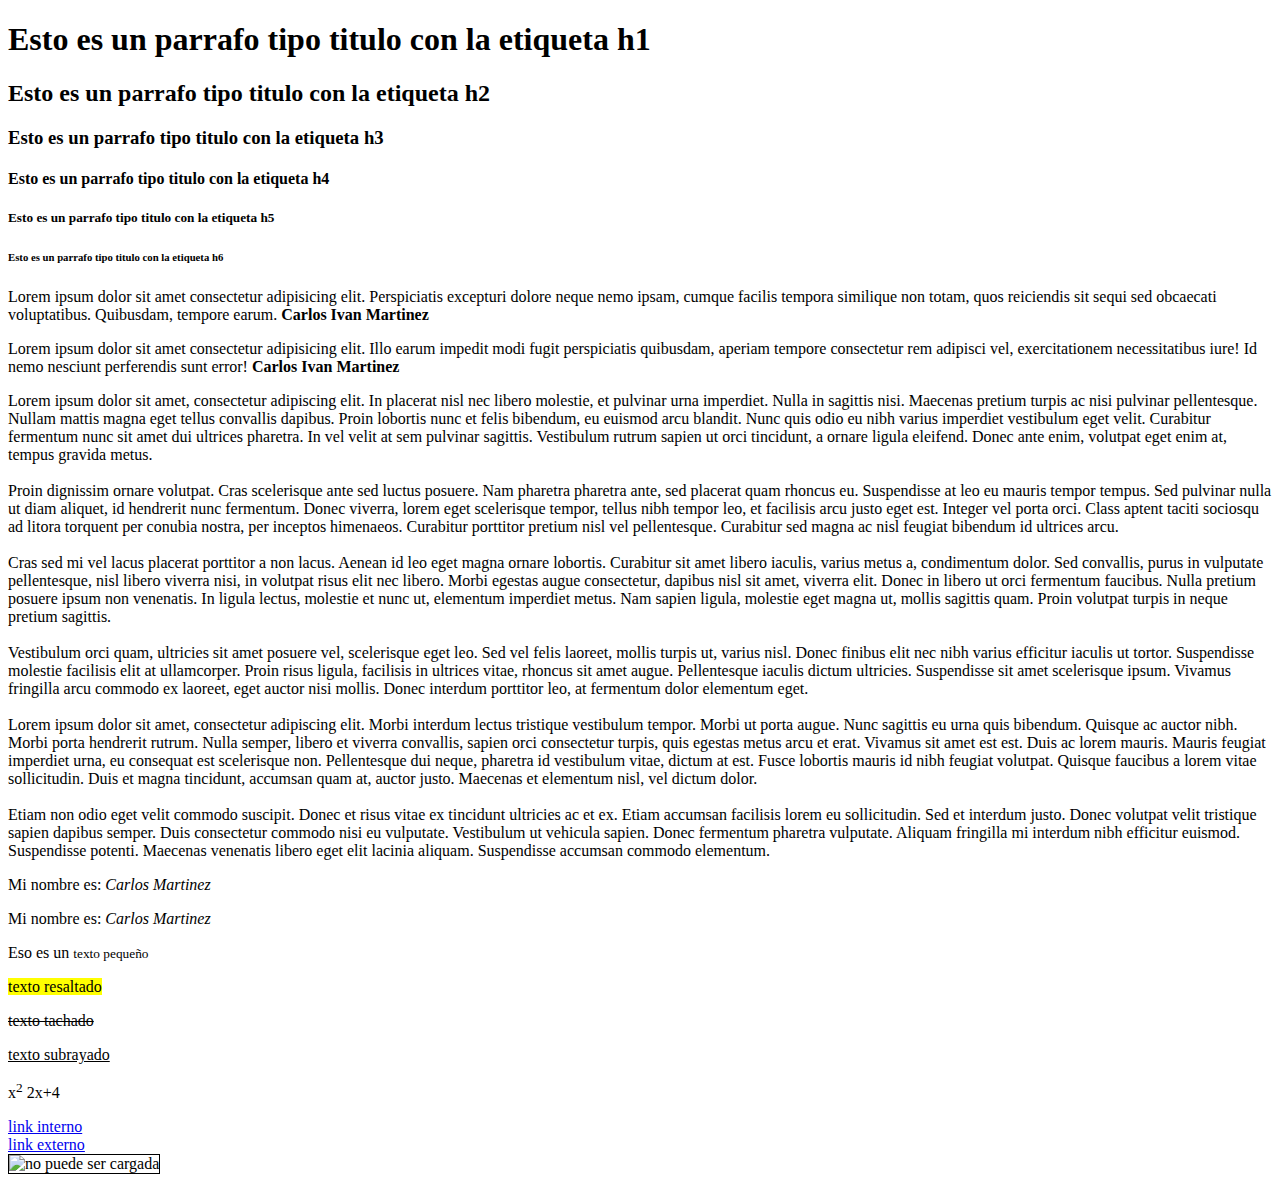
==== index.html @ 2f70bd05 "Update index.html" ====
<!DOCTYPE html>   <!--Navegador interprete-->
<html lang="en">  <!--Lenguaje español-->
<head>  <!--Cabecera-->
    <meta charset="UTF-8"> <!--recibir español latino-->
    <meta http-equiv="X-UA-Compatible" content="IE=edge">
    <meta name="viewport" content="width=device-width, initial-scale=1.0"> <!--responsive -->
    <title>HTML</title> <!--titulo de la pagina-->
</head>
<body>  <!--cuerpo de la pagina-->

    <!--ETIQUETAS-->
    <!--Etiquetas Titulos-->
    <h1>Esto es un parrafo tipo titulo con la etiqueta h1</h1>
    <h2>Esto es un parrafo tipo titulo con la etiqueta h2</h2>
    <h3>Esto es un parrafo tipo titulo con la etiqueta h3</h3>
    <h4>Esto es un parrafo tipo titulo con la etiqueta h4</h4>
    <h5>Esto es un parrafo tipo titulo con la etiqueta h5</h5>
    <h6>Esto es un parrafo tipo titulo con la etiqueta h6</h6>
    
     <!--Edwin-->
    

    <!--Etiquetas parrafo--> <!--"b" dar negrita-->
    <p>Lorem ipsum dolor sit amet consectetur adipisicing elit. Perspiciatis excepturi dolore neque nemo ipsam, cumque facilis tempora similique non totam, quos reiciendis sit sequi sed obcaecati voluptatibus. Quibusdam, tempore earum. <b>Carlos Ivan Martinez</b>
    </p>

    <!--strong: darle peso semantico-->
    <p>Lorem ipsum dolor sit amet consectetur adipisicing elit. Illo earum impedit modi fugit perspiciatis quibusdam, aperiam tempore consectetur rem adipisci vel, exercitationem necessitatibus iure! Id nemo nesciunt perferendis sunt error! <strong>Carlos Ivan Martinez</strong></p>

    <p>Lorem ipsum dolor sit amet, consectetur adipiscing elit. In placerat nisl nec libero molestie, et pulvinar urna imperdiet. Nulla in sagittis nisi. Maecenas pretium turpis ac nisi pulvinar pellentesque. Nullam mattis magna eget tellus convallis dapibus. Proin lobortis nunc et felis bibendum, eu euismod arcu blandit. Nunc quis odio eu nibh varius imperdiet vestibulum eget velit. Curabitur fermentum nunc sit amet dui ultrices pharetra. In vel velit at sem pulvinar sagittis. Vestibulum rutrum sapien ut orci tincidunt, a ornare ligula eleifend. Donec ante enim, volutpat eget enim at, tempus gravida metus.
    <br></br>
    Proin dignissim ornare volutpat. Cras scelerisque ante sed luctus posuere. Nam pharetra pharetra ante, sed placerat quam rhoncus eu. Suspendisse at leo eu mauris tempor tempus. Sed pulvinar nulla ut diam aliquet, id hendrerit nunc fermentum. Donec viverra, lorem eget scelerisque tempor, tellus nibh tempor leo, et facilisis arcu justo eget est. Integer vel porta orci. Class aptent taciti sociosqu ad litora torquent per conubia nostra, per inceptos himenaeos. Curabitur porttitor pretium nisl vel pellentesque. Curabitur sed magna ac nisl feugiat bibendum id ultrices arcu.
    <br></br>
    Cras sed mi vel lacus placerat porttitor a non lacus. Aenean id leo eget magna ornare lobortis. Curabitur sit amet libero iaculis, varius metus a, condimentum dolor. Sed convallis, purus in vulputate pellentesque, nisl libero viverra nisi, in volutpat risus elit nec libero. Morbi egestas augue consectetur, dapibus nisl sit amet, viverra elit. Donec in libero ut orci fermentum faucibus. Nulla pretium posuere ipsum non venenatis. In ligula lectus, molestie et nunc ut, elementum imperdiet metus. Nam sapien ligula, molestie eget magna ut, mollis sagittis quam. Proin volutpat turpis in neque pretium sagittis.
    <br></br>
    Vestibulum orci quam, ultricies sit amet posuere vel, scelerisque eget leo. Sed vel felis laoreet, mollis turpis ut, varius nisl. Donec finibus elit nec nibh varius efficitur iaculis ut tortor. Suspendisse molestie facilisis elit at ullamcorper. Proin risus ligula, facilisis in ultrices vitae, rhoncus sit amet augue. Pellentesque iaculis dictum ultricies. Suspendisse sit amet scelerisque ipsum. Vivamus fringilla arcu commodo ex laoreet, eget auctor nisi mollis. Donec interdum porttitor leo, at fermentum dolor elementum eget.
    <br></br>
    Lorem ipsum dolor sit amet, consectetur adipiscing elit. Morbi interdum lectus tristique vestibulum tempor. Morbi ut porta augue. Nunc sagittis eu urna quis bibendum. Quisque ac auctor nibh. Morbi porta hendrerit rutrum. Nulla semper, libero et viverra convallis, sapien orci consectetur turpis, quis egestas metus arcu et erat. Vivamus sit amet est est. Duis ac lorem mauris. Mauris feugiat imperdiet urna, eu consequat est scelerisque non. Pellentesque dui neque, pharetra id vestibulum vitae, dictum at est. Fusce lobortis mauris id nibh feugiat volutpat. Quisque faucibus a lorem vitae sollicitudin. Duis et magna tincidunt, accumsan quam at, auctor justo. Maecenas et elementum nisl, vel dictum dolor.
    <br></br>
    Etiam non odio eget velit commodo suscipit. Donec et risus vitae ex tincidunt ultricies ac et ex. Etiam accumsan facilisis lorem eu sollicitudin. Sed et interdum justo. Donec volutpat velit tristique sapien dapibus semper. Duis consectetur commodo nisi eu vulputate. Vestibulum ut vehicula sapien. Donec fermentum pharetra vulputate. Aliquam fringilla mi interdum nibh efficitur euismod. Suspendisse potenti. Maecenas venenatis libero eget elit lacinia aliquam. Suspendisse accumsan commodo elementum.
    </p>

    <!--texto cursiva-->
    <p>Mi nombre es: <i>Carlos Martinez</i></p>

    <!--peso semantico-->
    <p>Mi nombre es: <em>Carlos Martinez</em></p>

    <p>Eso es un <small>texto pequeño</small></p>

    <p><mark>texto resaltado</mark></p>

    <p><del>texto tachado</del></p>
    
    <p><ins>texto subrayado</ins></p>

    <p>x<sup>2</sup> 2x+4</p>

    <!--Etiqueta de enlace-->

    <!--link interno-->
    <!--target="_blank"= abrir archivo en otra pestaña en blanco-->
    <a href="prueba/prueba.html" target="_blank" rel="noopener">link interno</a>

    <br/>
    <a href="https://www.google.com"  target="_blank" rel="noopener">link externo</a>
    <br />
    <!--etiqueta imagen-->
    <img src="img/imagen_uno.jpg" alt="no puede ser cargada" width = "300" height = "300" border = "1" border-radius = "5" border-style="solid" border-color="black" border-top-color="black" border-bottom-color="black" border-left-color="black" border-right-color="black" border-top-style="solid" border-bottom-style="solid">
    
</body>
</html>
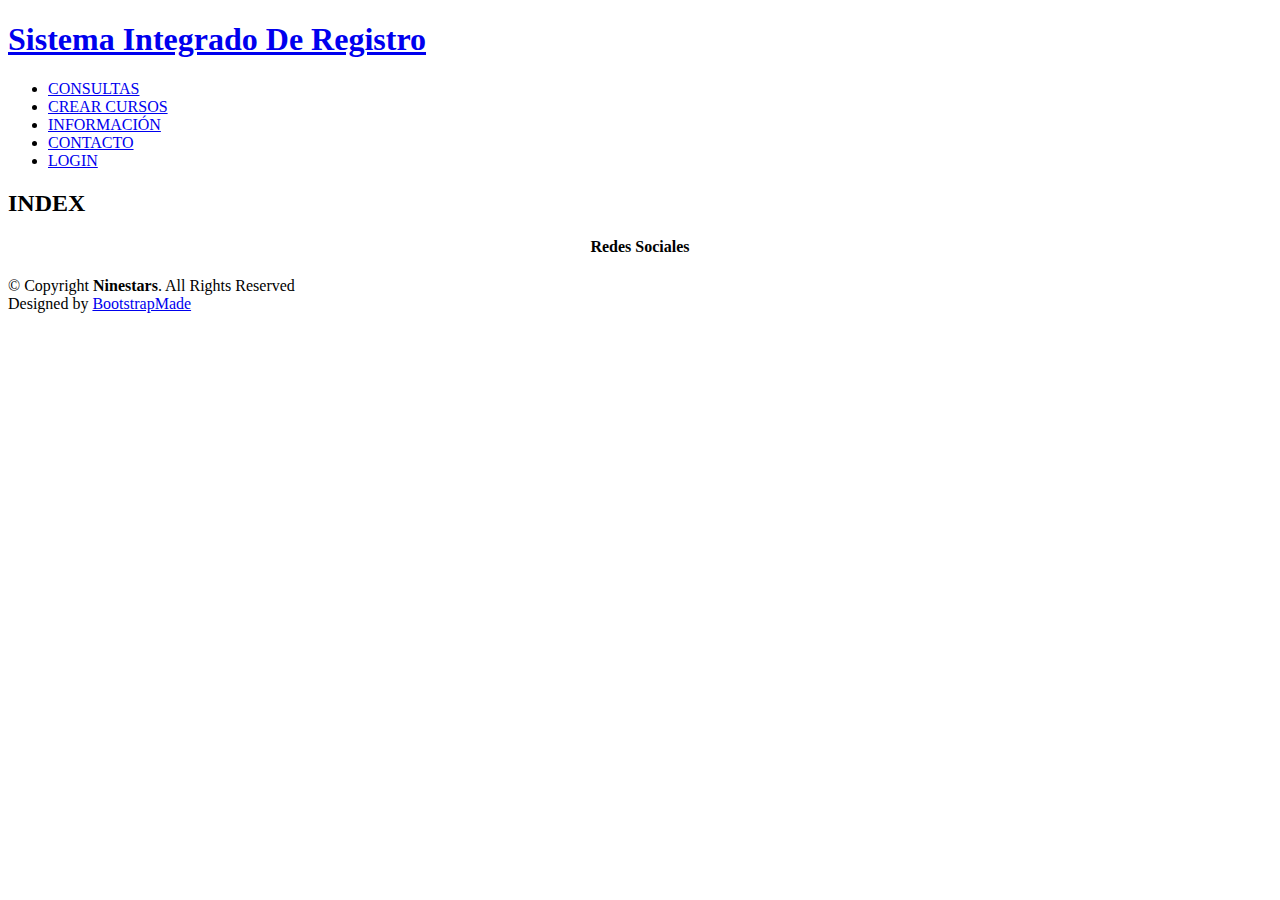
==== commit e858ea28: "Add files via upload" ====
--- a/index.html
+++ b/index.html
@@ -1,72 +1,123 @@
-<!DOCTYPE html>   <!--Navegador interprete-->
-<html lang="en">  <!--Lenguaje español-->
-<head>  <!--Cabecera-->
-    <meta charset="UTF-8"> <!--recibir español latino-->
-    <meta http-equiv="X-UA-Compatible" content="IE=edge">
-    <meta name="viewport" content="width=device-width, initial-scale=1.0"> <!--responsive -->
-    <title>HTML</title> <!--titulo de la pagina-->
-</head>
-<body>  <!--cuerpo de la pagina-->
-
-    <!--ETIQUETAS-->
-    <!--Etiquetas Titulos-->
-    <h1>Esto es un parrafo tipo titulo con la etiqueta h1</h1>
-    <h2>Esto es un parrafo tipo titulo con la etiqueta h2</h2>
-    <h3>Esto es un parrafo tipo titulo con la etiqueta h3</h3>
-    <h4>Esto es un parrafo tipo titulo con la etiqueta h4</h4>
-    <h5>Esto es un parrafo tipo titulo con la etiqueta h5</h5>
-    <h6>Esto es un parrafo tipo titulo con la etiqueta h6</h6>
-    
-     <!--Edwin-->
-    
-
-    <!--Etiquetas parrafo--> <!--"b" dar negrita-->
-    <p>Lorem ipsum dolor sit amet consectetur adipisicing elit. Perspiciatis excepturi dolore neque nemo ipsam, cumque facilis tempora similique non totam, quos reiciendis sit sequi sed obcaecati voluptatibus. Quibusdam, tempore earum. <b>Carlos Ivan Martinez</b>
-    </p>
-
-    <!--strong: darle peso semantico-->
-    <p>Lorem ipsum dolor sit amet consectetur adipisicing elit. Illo earum impedit modi fugit perspiciatis quibusdam, aperiam tempore consectetur rem adipisci vel, exercitationem necessitatibus iure! Id nemo nesciunt perferendis sunt error! <strong>Carlos Ivan Martinez</strong></p>
-
-    <p>Lorem ipsum dolor sit amet, consectetur adipiscing elit. In placerat nisl nec libero molestie, et pulvinar urna imperdiet. Nulla in sagittis nisi. Maecenas pretium turpis ac nisi pulvinar pellentesque. Nullam mattis magna eget tellus convallis dapibus. Proin lobortis nunc et felis bibendum, eu euismod arcu blandit. Nunc quis odio eu nibh varius imperdiet vestibulum eget velit. Curabitur fermentum nunc sit amet dui ultrices pharetra. In vel velit at sem pulvinar sagittis. Vestibulum rutrum sapien ut orci tincidunt, a ornare ligula eleifend. Donec ante enim, volutpat eget enim at, tempus gravida metus.
-    <br></br>
-    Proin dignissim ornare volutpat. Cras scelerisque ante sed luctus posuere. Nam pharetra pharetra ante, sed placerat quam rhoncus eu. Suspendisse at leo eu mauris tempor tempus. Sed pulvinar nulla ut diam aliquet, id hendrerit nunc fermentum. Donec viverra, lorem eget scelerisque tempor, tellus nibh tempor leo, et facilisis arcu justo eget est. Integer vel porta orci. Class aptent taciti sociosqu ad litora torquent per conubia nostra, per inceptos himenaeos. Curabitur porttitor pretium nisl vel pellentesque. Curabitur sed magna ac nisl feugiat bibendum id ultrices arcu.
-    <br></br>
-    Cras sed mi vel lacus placerat porttitor a non lacus. Aenean id leo eget magna ornare lobortis. Curabitur sit amet libero iaculis, varius metus a, condimentum dolor. Sed convallis, purus in vulputate pellentesque, nisl libero viverra nisi, in volutpat risus elit nec libero. Morbi egestas augue consectetur, dapibus nisl sit amet, viverra elit. Donec in libero ut orci fermentum faucibus. Nulla pretium posuere ipsum non venenatis. In ligula lectus, molestie et nunc ut, elementum imperdiet metus. Nam sapien ligula, molestie eget magna ut, mollis sagittis quam. Proin volutpat turpis in neque pretium sagittis.
-    <br></br>
-    Vestibulum orci quam, ultricies sit amet posuere vel, scelerisque eget leo. Sed vel felis laoreet, mollis turpis ut, varius nisl. Donec finibus elit nec nibh varius efficitur iaculis ut tortor. Suspendisse molestie facilisis elit at ullamcorper. Proin risus ligula, facilisis in ultrices vitae, rhoncus sit amet augue. Pellentesque iaculis dictum ultricies. Suspendisse sit amet scelerisque ipsum. Vivamus fringilla arcu commodo ex laoreet, eget auctor nisi mollis. Donec interdum porttitor leo, at fermentum dolor elementum eget.
-    <br></br>
-    Lorem ipsum dolor sit amet, consectetur adipiscing elit. Morbi interdum lectus tristique vestibulum tempor. Morbi ut porta augue. Nunc sagittis eu urna quis bibendum. Quisque ac auctor nibh. Morbi porta hendrerit rutrum. Nulla semper, libero et viverra convallis, sapien orci consectetur turpis, quis egestas metus arcu et erat. Vivamus sit amet est est. Duis ac lorem mauris. Mauris feugiat imperdiet urna, eu consequat est scelerisque non. Pellentesque dui neque, pharetra id vestibulum vitae, dictum at est. Fusce lobortis mauris id nibh feugiat volutpat. Quisque faucibus a lorem vitae sollicitudin. Duis et magna tincidunt, accumsan quam at, auctor justo. Maecenas et elementum nisl, vel dictum dolor.
-    <br></br>
-    Etiam non odio eget velit commodo suscipit. Donec et risus vitae ex tincidunt ultricies ac et ex. Etiam accumsan facilisis lorem eu sollicitudin. Sed et interdum justo. Donec volutpat velit tristique sapien dapibus semper. Duis consectetur commodo nisi eu vulputate. Vestibulum ut vehicula sapien. Donec fermentum pharetra vulputate. Aliquam fringilla mi interdum nibh efficitur euismod. Suspendisse potenti. Maecenas venenatis libero eget elit lacinia aliquam. Suspendisse accumsan commodo elementum.
-    </p>
-
-    <!--texto cursiva-->
-    <p>Mi nombre es: <i>Carlos Martinez</i></p>
-
-    <!--peso semantico-->
-    <p>Mi nombre es: <em>Carlos Martinez</em></p>
-
-    <p>Eso es un <small>texto pequeño</small></p>
-
-    <p><mark>texto resaltado</mark></p>
-
-    <p><del>texto tachado</del></p>
-    
-    <p><ins>texto subrayado</ins></p>
-
-    <p>x<sup>2</sup> 2x+4</p>
-
-    <!--Etiqueta de enlace-->
-
-    <!--link interno-->
-    <!--target="_blank"= abrir archivo en otra pestaña en blanco-->
-    <a href="prueba/prueba.html" target="_blank" rel="noopener">link interno</a>
-
-    <br/>
-    <a href="https://www.google.com"  target="_blank" rel="noopener">link externo</a>
-    <br />
-    <!--etiqueta imagen-->
-    <img src="img/imagen_uno.jpg" alt="no puede ser cargada" width = "300" height = "300" border = "1" border-radius = "5" border-style="solid" border-color="black" border-top-color="black" border-bottom-color="black" border-left-color="black" border-right-color="black" border-top-style="solid" border-bottom-style="solid">
-    
-</body>
-</html>
+<!DOCTYPE html>
+<html lang="en">
+
+<head>
+  <meta charset="utf-8">
+  <meta content="width=device-width, initial-scale=1.0" name="viewport">
+
+  <title>SIR</title>
+  <meta content="" name="description">
+  <meta content="" name="keywords">
+
+  <!-- Favicons -->
+  <link href="assets/img/favicon.png" rel="icon">
+  <link href="assets/img/apple-touch-icon.png" rel="apple-touch-icon">
+
+  <!-- Google Fonts -->
+  <link href="https://fonts.googleapis.com/css?family=Open+Sans:300,300i,400,400i,600,600i,700,700i|Raleway:300,300i,400,400i,600,600i,700,700i" rel="stylesheet">
+
+  <!-- Vendor CSS Files -->
+  <link href="assets/vendor/aos/aos.css" rel="stylesheet">
+  <link href="assets/vendor/bootstrap/css/bootstrap.min.css" rel="stylesheet">
+  <link href="assets/vendor/bootstrap-icons/bootstrap-icons.css" rel="stylesheet">
+  <link href="assets/vendor/boxicons/css/boxicons.min.css" rel="stylesheet">
+  <link href="assets/vendor/glightbox/css/glightbox.min.css" rel="stylesheet">
+  <link href="assets/vendor/swiper/swiper-bundle.min.css" rel="stylesheet">
+
+  <!-- Template Main CSS File -->
+  <link href="assets/css/style.css" rel="stylesheet">
+
+  <!-- =======================================================
+  * Template Name: Ninestars - v4.8.0
+  * Template URL: https://bootstrapmade.com/ninestars-free-bootstrap-3-theme-for-creative/
+  * Author: BootstrapMade.com
+  * License: https://bootstrapmade.com/license/
+  ======================================================== -->
+</head>
+
+<body>
+
+  <!-- ======= Header ======= -->
+  <header id="header" class="fixed-top d-flex align-items-center">
+    <div class="container d-flex align-items-center justify-content-between">
+
+      <div class="logo">
+        <h1 class="text-light"><a href="index.html"><span>Sistema Integrado De Registro</span></a></h1>
+        <!-- Uncomment below if you prefer to use an image logo -->
+        <!-- <a href="index.html"><img src="assets/img/logo.png" alt="" class="img-fluid"></a>-->
+      </div>
+
+      <nav id="navbar" class="navbar">
+        <ul>
+          <li><a class="nav-link scrollto" href="consultas.html">CONSULTAS</a></li>
+          <li><a class="nav-link scrollto" href="cursos.html">CREAR CURSOS</a></li>
+          <li><a class="nav-link scrollto" href="informacion.html">INFORMACIÓN</a></li>
+          <li><a class="nav-link scrollto" href="contacto.html">CONTACTO</a></li>
+      
+          <li><a class="getstarted scrollto" href="login.html">LOGIN</a></li>
+        </ul>
+        <i class="bi bi-list mobile-nav-toggle"></i>
+      </nav><!-- .navbar -->
+
+    </div>
+  </header><!-- End Header -->
+
+  <main id="main">
+
+    <h2>INDEX</h2>
+
+  </main><!-- End #main -->
+
+  <!-- ======= Footer ======= -->
+  <footer id="footer">
+
+    <div class="footer-top">
+      <div class="container">
+        <div class="row">
+          
+          <div class="col-lg-3 col-md-12 footer-links" style="margin: auto; text-align: center;">
+            <h4>Redes Sociales</h4>
+            <div class="social-links mt-3">
+              <a href="https://twitter.com" class="twitter"><i class="bx bxl-twitter"></i></a>
+              <a href="https://facebook.com" class="facebook"><i class="bx bxl-facebook"></i></a>
+              <a href="https://instagram.com" class="instagram"><i class="bx bxl-instagram"></i></a>
+              <a href="https://www.skype.com" class="google-plus"><i class="bx bxl-skype"></i></a>
+              <a href="https://co.linkedin.com" class="linkedin"><i class="bx bxl-linkedin"></i></a>
+            </div>
+          </div>
+
+        </div>
+      </div>
+      
+    </div>
+
+    <div class="container py-4">
+      <div class="copyright">
+        &copy; Copyright <strong><span>Ninestars</span></strong>. All Rights Reserved
+      </div>
+      <div class="credits">
+        <!-- All the links in the footer should remain intact. -->
+        <!-- You can delete the links only if you purchased the pro version. -->
+        <!-- Licensing information: https://bootstrapmade.com/license/ -->
+        <!-- Purchase the pro version with working PHP/AJAX contact form: https://bootstrapmade.com/ninestars-free-bootstrap-3-theme-for-creative/ -->
+        Designed by <a href="https://bootstrapmade.com/">BootstrapMade</a>
+      </div>
+    </div>
+  </footer><!-- End Footer -->
+
+  <a href="#" class="back-to-top d-flex align-items-center justify-content-center"><i class="bi bi-arrow-up-short"></i></a>
+
+  <!-- Vendor JS Files -->
+  <script src="assets/vendor/aos/aos.js"></script>
+  <script src="assets/vendor/bootstrap/js/bootstrap.bundle.min.js"></script>
+  <script src="assets/vendor/glightbox/js/glightbox.min.js"></script>
+  <script src="assets/vendor/isotope-layout/isotope.pkgd.min.js"></script>
+  <script src="assets/vendor/swiper/swiper-bundle.min.js"></script>
+  <script src="assets/vendor/php-email-form/validate.js"></script>
+
+  <!-- Template Main JS File -->
+  <script src="assets/js/main.js"></script>
+
+</body>
+
+</html>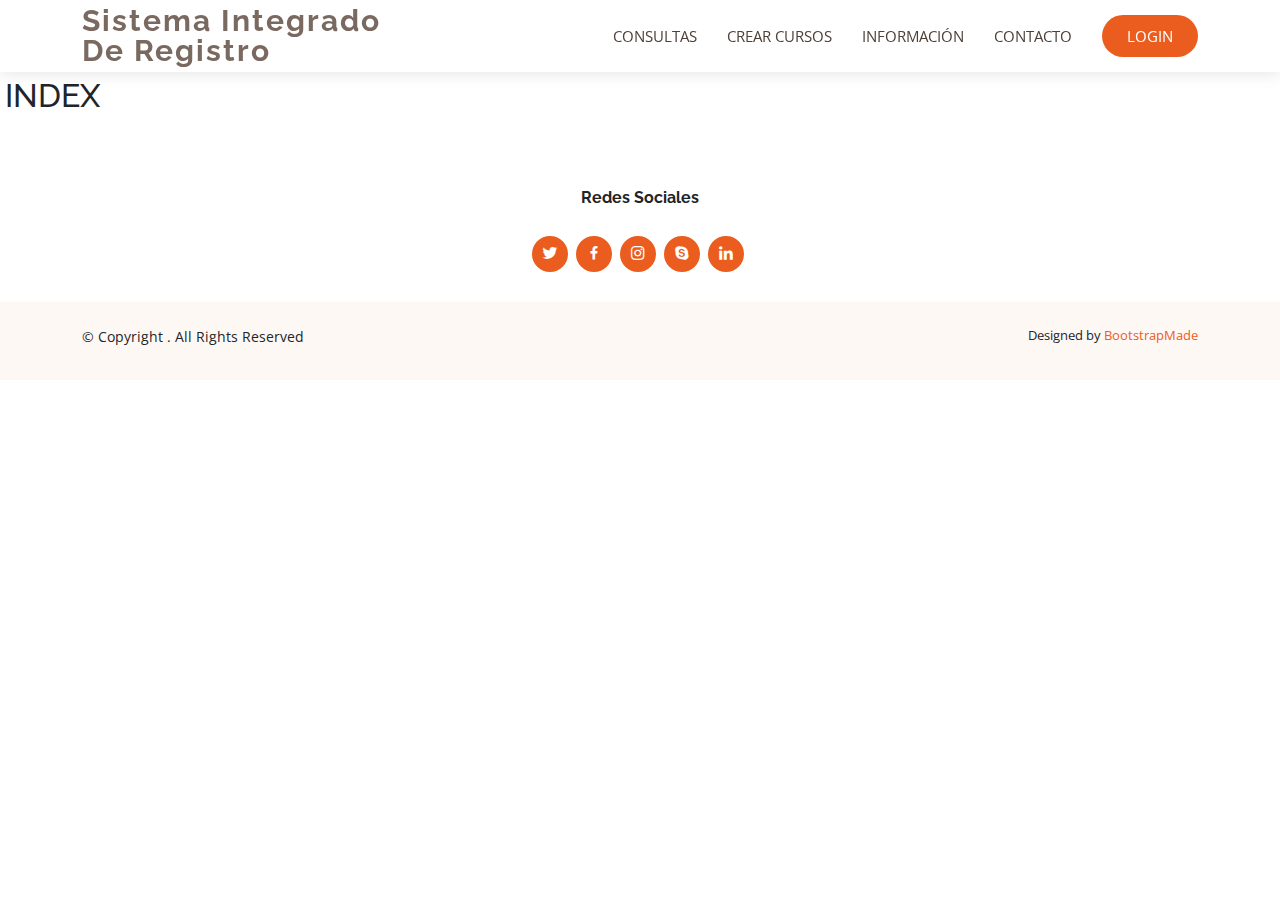
==== commit 9c2062c3: "Add files via upload" ====
--- a/index.html
+++ b/index.html
@@ -42,7 +42,7 @@
     <div class="container d-flex align-items-center justify-content-between">
 
       <div class="logo">
-        <h1 class="text-light"><a href="index.html"><span>Sistema Integrado De Registro</span></a></h1>
+        <h1 class="text-light"><a href="index.html"><span><b>Sistema Integrado<br>De Registro</b></span></a></h1>
         <!-- Uncomment below if you prefer to use an image logo -->
         <!-- <a href="index.html"><img src="assets/img/logo.png" alt="" class="img-fluid"></a>-->
       </div>
@@ -93,7 +93,7 @@
 
     <div class="container py-4">
       <div class="copyright">
-        &copy; Copyright <strong><span>Ninestars</span></strong>. All Rights Reserved
+        &copy; Copyright <strong><span></span></strong>. All Rights Reserved
       </div>
       <div class="credits">
         <!-- All the links in the footer should remain intact. -->
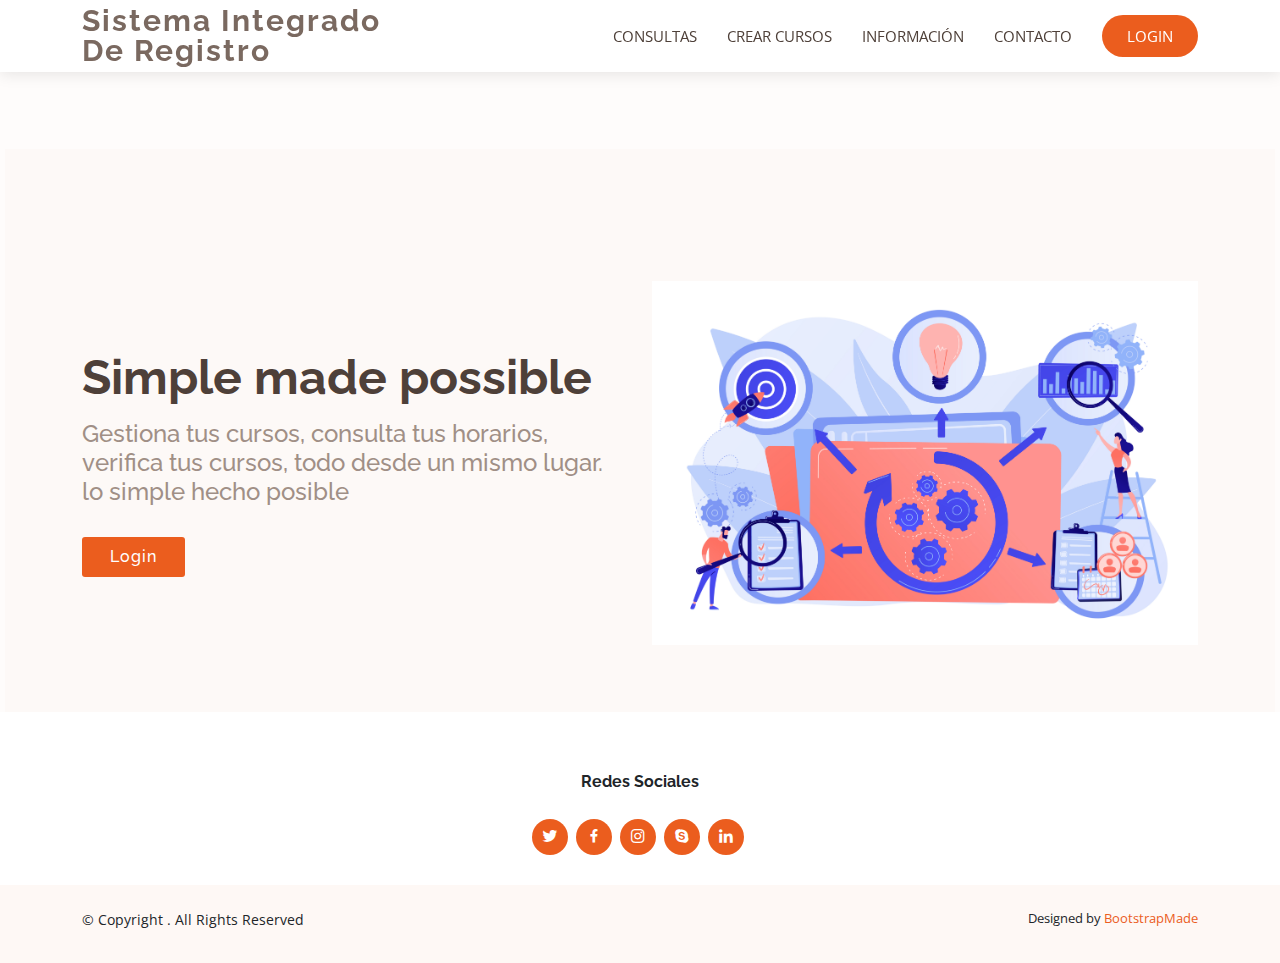
==== commit be97405f: "Add files via upload" ====
--- a/index.html
+++ b/index.html
@@ -62,9 +62,29 @@
     </div>
   </header><!-- End Header -->
 
-  <main id="main">
+  <main id="main" style="background:rgba(226, 102, 31, 0.021)">
 
-    <h2>INDEX</h2>
+    <section id="hero" class="d-flex align-items-center" style="background:rgba(226, 102, 31, 0.021)">
+    
+      <div class="container">
+        <div class="row gy-4">
+          <div class="col-lg-6 order-2 order-lg-1 d-flex flex-column justify-content-center">
+            <h1>Simple made possible</h1>
+            <h2>Gestiona tus cursos, consulta tus horarios, verifica tus cursos, todo desde un mismo lugar. lo simple hecho posible </h2>
+            <div>
+              <a href="login.html" class="btn-get-started scrollto">Login</a>
+            </div>
+          </div>
+
+          
+
+          <div class="col-lg-6 order-1 order-lg-2 hero-img">
+            <img src="assets/img/hero-img.jpg" class="img-fluid animated" alt="">
+          </div>
+        </div>
+      </div>
+    
+    </section><!-- End Hero -->
 
   </main><!-- End #main -->
 
--- a/assets/css/style.css
+++ b/assets/css/style.css
@@ -1488,7 +1488,7 @@
 .cursos {
   width: 100%;
   /**height: 70vh;*/
-  background: #fef8f5;
+ 
   border-bottom: 2px solid #fcebe3;
   
 }
@@ -1566,6 +1566,7 @@
 .name-box, .name-box2, .box-doc, .box-doc2, .box-email, .box-cel, .box-act {
   background-color: #b9b3ad38;
   border-radius: 10px;
+  /*box-shadow: 0px 0px 2px #592A08;*/
 }
 
 .row .buttonform1 {
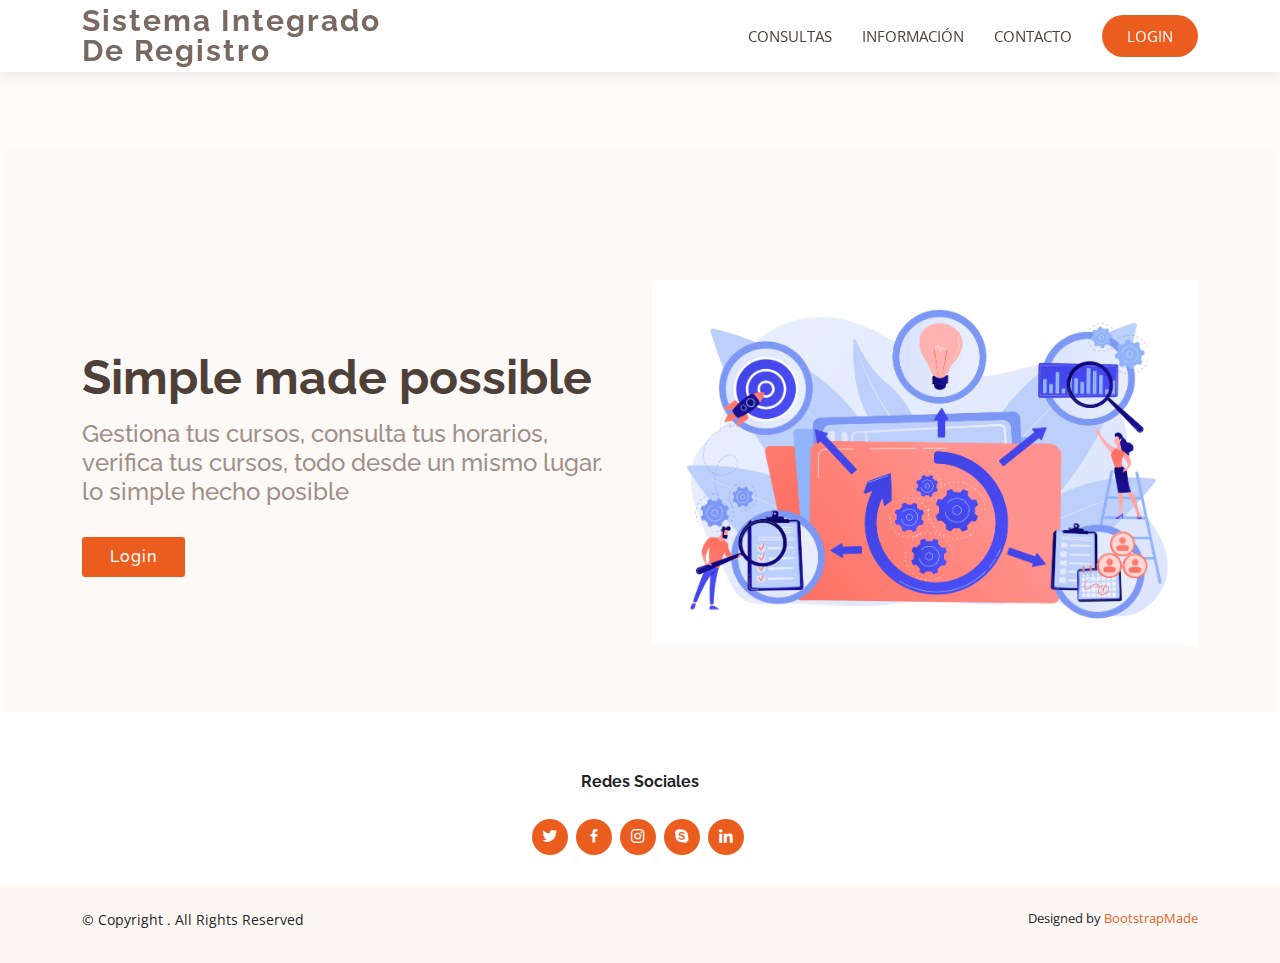
==== commit a6c18307: "Add files via upload" ====
--- a/index.html
+++ b/index.html
@@ -50,7 +50,6 @@
       <nav id="navbar" class="navbar">
         <ul>
           <li><a class="nav-link scrollto" href="consultas.html">CONSULTAS</a></li>
-          <li><a class="nav-link scrollto" href="cursos.html">CREAR CURSOS</a></li>
           <li><a class="nav-link scrollto" href="informacion.html">INFORMACIÓN</a></li>
           <li><a class="nav-link scrollto" href="contacto.html">CONTACTO</a></li>
       
@@ -75,8 +74,6 @@
               <a href="login.html" class="btn-get-started scrollto">Login</a>
             </div>
           </div>
-
-          
 
           <div class="col-lg-6 order-1 order-lg-2 hero-img">
             <img src="assets/img/hero-img.jpg" class="img-fluid animated" alt="">
--- a/assets/css/style.css
+++ b/assets/css/style.css
@@ -1602,8 +1602,40 @@
 }
 
 
-
-
-
-
-
+.cursos .box-boxcons input {
+  width: 100%;
+  padding: 5px;
+  font-size: 16px;
+  color: #000000;
+  border-color: transparent;
+  border-bottom: 2px solid rgb(224, 141, 17);
+  margin-bottom: 10px;
+  background: rgba(82, 55, 55, 0.226);
+  border-radius: 10px;
+  display: block;
+
+
+
+}
+
+.cursos .box-boxcons label {
+  width: 100px;
+  padding: 10px;
+  transition: .5s;
+  color: #4e4039;
+  margin: 15px 0 0 0;
+  font-size: 16px;
+}
+
+.box-boxcons {
+  background-color: #ffffffc7;
+  border-radius: 10px;
+  /*box-shadow: 0px 0px 2px #592A08;*/
+}
+
+
+
+
+
+
+
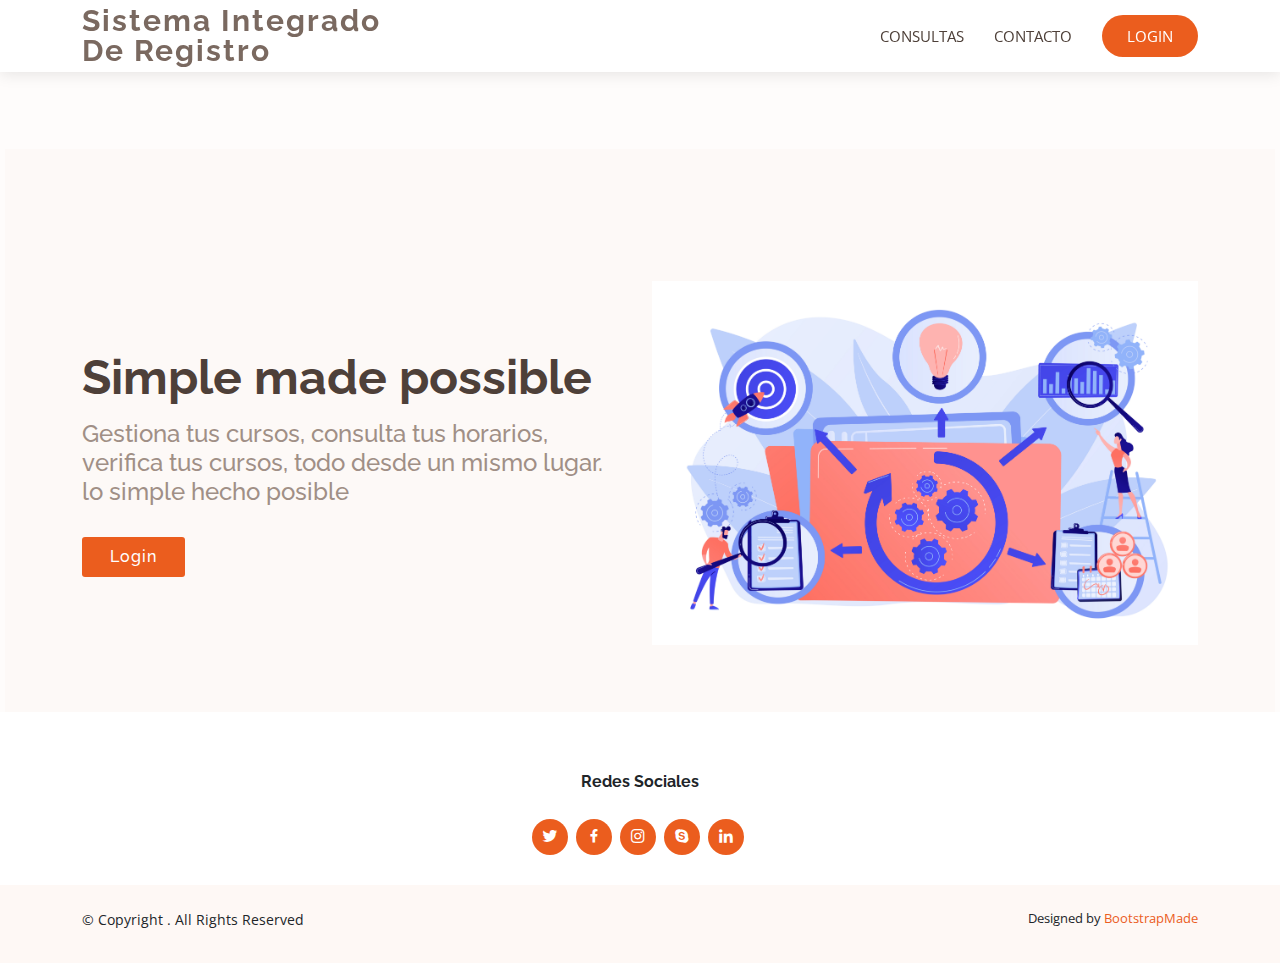
==== commit dde51d2f: "Add files via upload" ====
--- a/index.html
+++ b/index.html
@@ -50,7 +50,6 @@
       <nav id="navbar" class="navbar">
         <ul>
           <li><a class="nav-link scrollto" href="consultas.html">CONSULTAS</a></li>
-          <li><a class="nav-link scrollto" href="informacion.html">INFORMACIÓN</a></li>
           <li><a class="nav-link scrollto" href="contacto.html">CONTACTO</a></li>
       
           <li><a class="getstarted scrollto" href="login.html">LOGIN</a></li>
--- a/assets/css/style.css
+++ b/assets/css/style.css
@@ -1563,7 +1563,7 @@
   font-size: 16px;
 }
 
-.name-box, .name-box2, .box-doc, .box-doc2, .box-email, .box-cel, .box-act {
+.name-box, .name-box2, .box-doc, .box-doc2, .box-email, .box-cel, .box-act{
   background-color: #b9b3ad38;
   border-radius: 10px;
   /*box-shadow: 0px 0px 2px #592A08;*/
@@ -1601,6 +1601,37 @@
   display: block;
 }
 
+.row .buttonform3 {
+  position: relative;
+  display: inline-block;
+  padding: 10px 20px;
+  color: #fffefe;
+  font-size: 16px;
+  text-decoration: none;
+  text-transform: uppercase;
+  overflow: hidden;
+  transition: .5s;
+  margin-top: 20px;
+  letter-spacing: 4px;
+  background-color: rgb(233, 93, 12);
+  border-radius: 10px;
+}
+
+.row .buttonform3:hover {
+  background: rgb(187, 93, 39);
+  color: rgb(241, 232, 232);
+  border-radius: 5px;
+  box-shadow: 0 0 5px #615e5e,
+    0 0 25px #bbbab9,
+    0 0 50px #b6b5b5,
+    0 0 100px #ffffff
+}
+
+.row .buttonform3 span {
+  position: absolute;
+  display: block;
+}
+
 
 .cursos .box-boxcons input {
   width: 100%;
@@ -1633,9 +1664,99 @@
   /*box-shadow: 0px 0px 2px #592A08;*/
 }
 
-
-
-
-
-
-
+.login-box form .botonlogin2 {
+  left: 20%;
+  position: relative;
+  display: inline-block;
+  padding: 10px 20px;
+  color: #ffffff;
+  font-size: 16px;
+  text-decoration: none;
+  text-transform: uppercase;
+  overflow: hidden;
+  transition: .5s;
+  margin-top: 40px;
+  letter-spacing: 4px
+}
+
+.login-box .botonlogin2:hover {
+  background: #50504f;
+  color: rgb(241, 232, 232);
+  border-radius: 5px;
+  box-shadow: 0 0 5px #615e5e,
+    0 0 25px #bbbab9,
+    0 0 50px #b6b5b5,
+    0 0 100px #ffffff
+}
+
+.login-box .botonlogin2 span {
+  position: absolute;
+  display: block;
+}
+
+.box-doc9 input {
+  width: 100%;
+    padding: 5px;
+    font-size: 16px;
+    color: #000000;
+    border-color: transparent;
+    border-bottom: 2px solid rgb(224, 141, 17);
+    margin-bottom: 10px;
+    background: rgba(82, 55, 55, 0.226);
+    border-radius: 10px;
+    display: block;
+
+}
+
+.box-doc9 label {
+  
+    padding: 10px;
+    transition: .5s;
+    color: #4e4039;
+    margin: 15px 0 0 0;
+    font-size: 16px;
+}
+
+.box-doc9 {
+  background-color: #ffffffc7;
+  border-radius: 10px;
+  /*box-shadow: 0px 0px 2px #592A08;*/
+}
+
+.cursos .box-boxi input {
+  width: 100%;
+    padding: 5px;
+    font-size: 16px;
+    color: #000000;
+    border-color: transparent;
+    border-bottom: 2px solid rgb(224, 141, 17);
+    margin-bottom: 10px;
+    background: rgba(82, 55, 55, 0.226);
+    
+    border-radius: 10px;
+    display: block;
+    
+  
+
+}
+
+.cursos .box-boxi label {
+  width: 100px;
+    padding: 10px;
+    transition: .5s;
+    color: #4e4039;
+    margin: 15px 0 0 0;
+    font-size: 16px;
+}
+
+.box-boxi {
+background-color: #ffffffd7;
+  border-radius: 10px;
+  /*box-shadow: 0px 0px 2px #592A08;*/
+}
+
+
+
+
+
+
